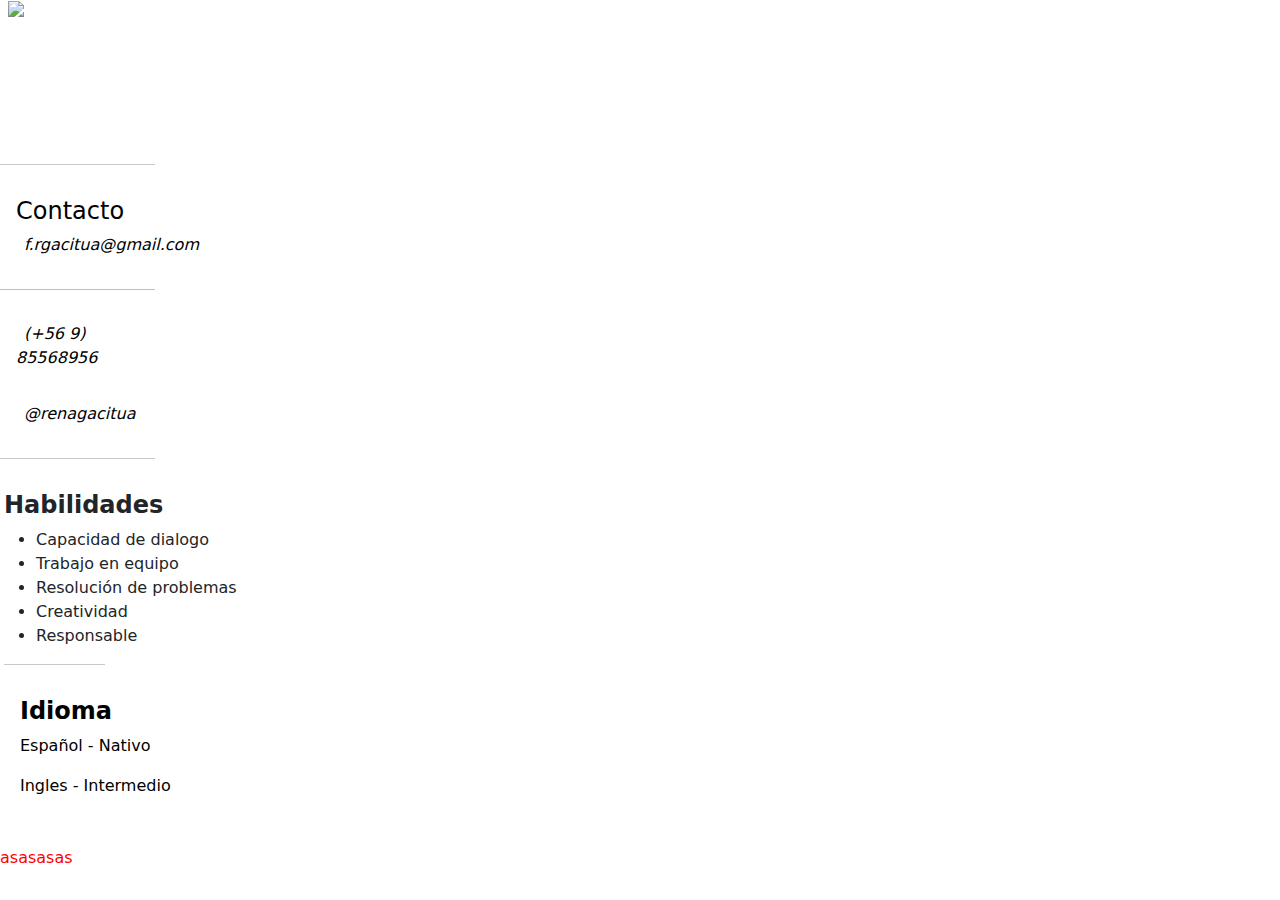
==== index.html @ d665acf7 "parte de la izquierda" ====
<!DOCTYPE html>
<html lang="en">
<head>
    <meta charset="UTF-8">
    <meta name="viewport" content="width=device-width, initial-scale=1.0">
    <title>tarea</title>
    <link rel="stylesheet" href="../assets/css/styles.css">
    <link href="https://cdn.jsdelivr.net/npm/bootstrap@5.3.3/dist/css/bootstrap.min.css" rel="stylesheet" integrity="sha384-QWTKZyjpPEjISv5WaRU9OFeRpok6YctnYmDr5pNlyT2bRjXh0JMhjY6hW+ALEwIH" crossorigin="anonymous">

</head>
<body>

    
    <main>
        <div class="padre">
            <div class="row align-items-start">
              <div class="col-lg-4 col-12" id="datos-personales">
                <div class="inicio text-white text-center">
                  <img
                    src="./assets/img/foto-curriculum.png"
                    id="foto"
                    alt="foto-curriculum"
                  />
                  <h3 class="fw-bold">Favianna Gacitúa</h3>
                  <p>Comunicador Audiovisual</p>
                    </div>
                    <hr>
                    <div class="contacto text-black">
                  <div class="p-3">
                    <h4>Contacto</h4>
                    <i class="fa-regular fa-envelope fs-6 p-2">
                      f.rgacitua@gmail.com</i
                    >
                  </div>
                  <hr>
                  
                  <div class="p-3">
                    <i class="fa-solid fa-phone fs-6 p-2 mr-3"> (+56 9) 85568956</i>
                  </div>
                  <div class="p-3">
                    <i class="fa-brands fa-instagram fs-6 p-2"> @renagacitua</i>
                  </div>
                        </div>
                        <hr>
                    </div>
                
                    <div class="p-3">
                  <h4 class="fw-bold">Habilidades</h4>
                  <ul>
                    <li>Capacidad de dialogo</li>
                    <li>Trabajo en equipo</li>
                    <li>Resolución de problemas</li>
                    <li>Creatividad</li>
                    <li>Responsable</li>
                  </ul>
                  <hr class="habdista">
                  <div class="p-3 text-black">
                    <h4 class="fw-bold">Idioma</h4>
                    <p>Español - Nativo</p>
                    <p>Ingles - Intermedio</p>
                  </div>
                </div>
                <div>
         </div>
        <div class="principal">
        <p>asasasas</p>
         </div>
    </main>




    <script src="https://cdn.jsdelivr.net/npm/bootstrap@5.1.3/dist/js/bootstrap.bundle.min.js"></script>
</body>
</html>
---- assets/css/styles.css ----
main{
display: flex;
flex-wrap: wrap;
    width: 100%;
}
.padre{
    width: 40%;
    display: flex;
    align-items: center;
    text-align:  left;
    flex-direction: column;

}
.principal{
    width: 60%;
    color: red;
    height: 40px;
}
.habdista{

    width: 20%;
}
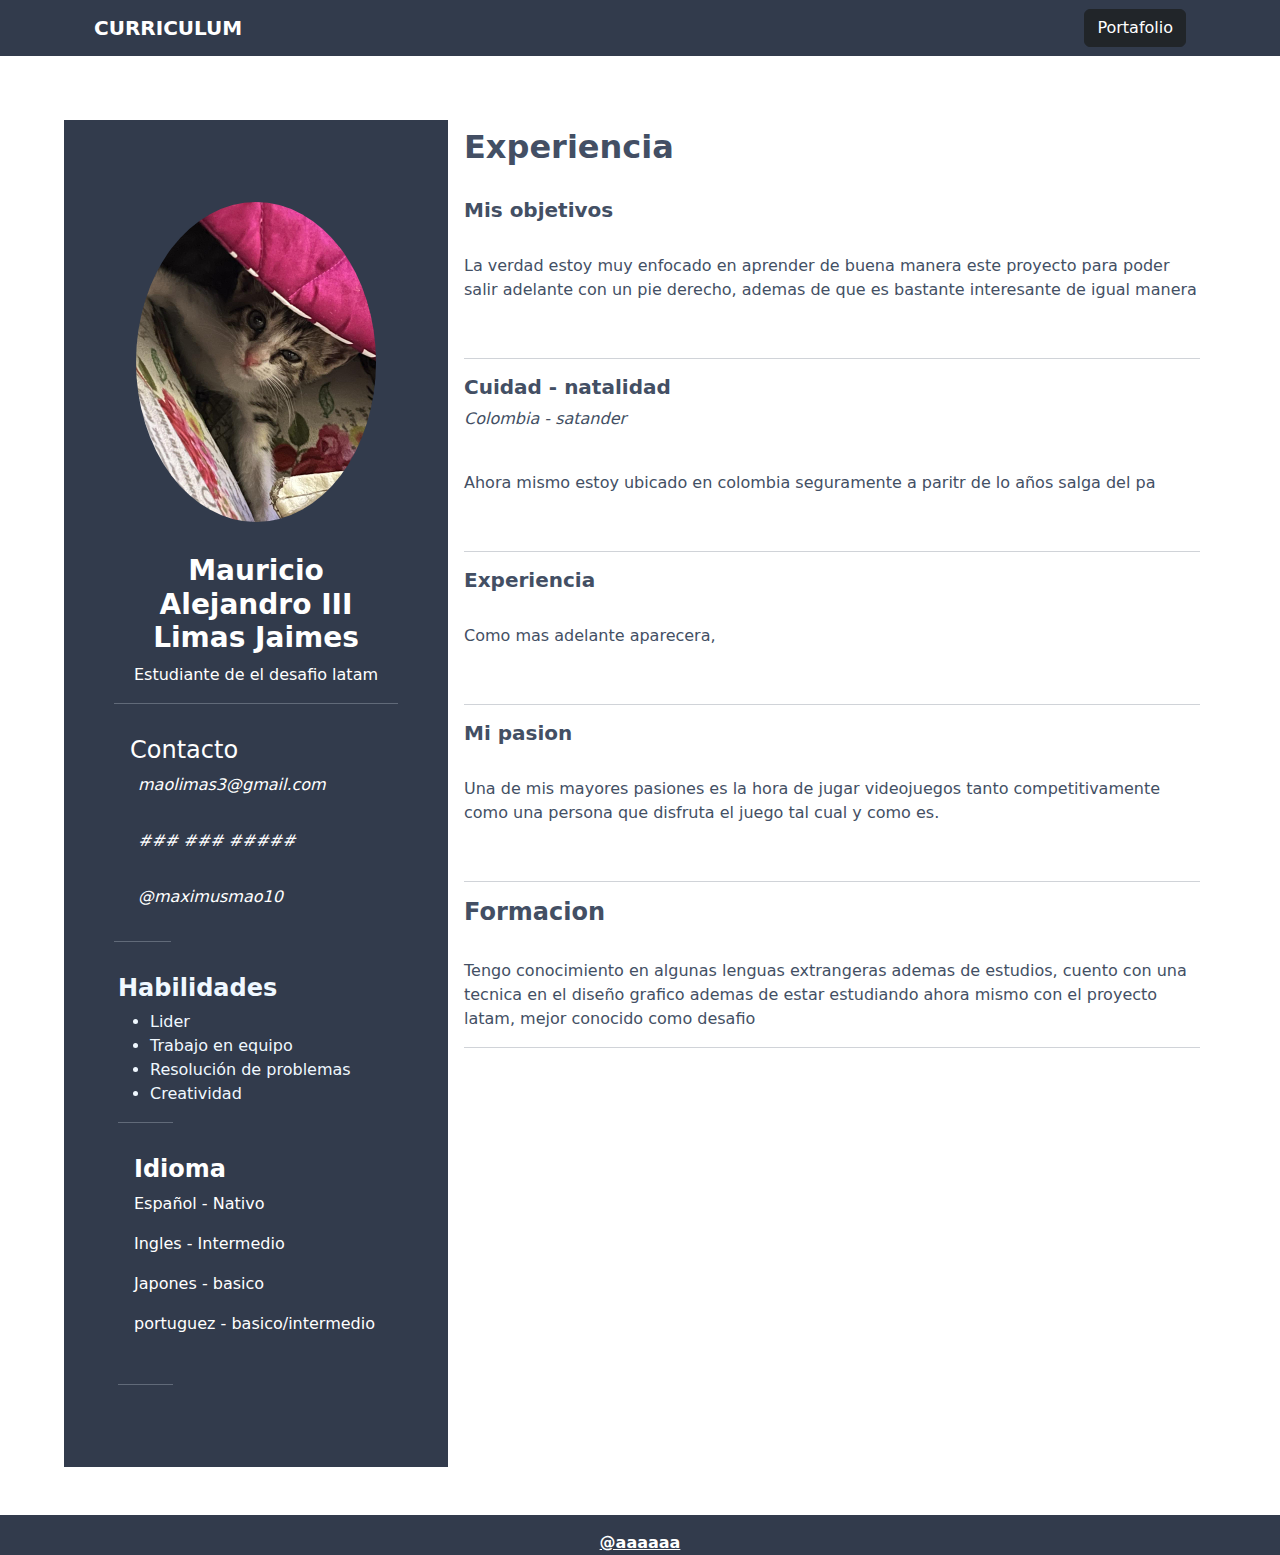
==== commit 3244654e: "final" ====
--- a/index.html
+++ b/index.html
@@ -9,64 +9,143 @@
 
 </head>
 <body>
+  <header>
+    <div class="container">
+      <nav class="navbar navbar-expand-lg">
+        <div class="container-fluid">
+          <a class="navbar-brand text-white fw-bold" href="#">CURRICULUM</a>
+          <a href="./portafoli.html" class="nav-link"><button class="btn btn-dark">Portafolio</button></a> 
+        </div>
+      </nav>
+    </div>
+  </header>
 
     
-    <main>
-        <div class="padre">
-            <div class="row align-items-start">
-              <div class="col-lg-4 col-12" id="datos-personales">
-                <div class="inicio text-white text-center">
-                  <img
-                    src="./assets/img/foto-curriculum.png"
+  <main>
+     <div class="padre">
+        <div class="row align-items-start">
+            <div class="" id="datos-personales">
+              <div class="inicio text-white text-center">
+                 <img
+                    src="./assets/imagenes/1e496bf1-8599-43df-ad95-a5172dfd96ae.jpg"
                     id="foto"
                     alt="foto-curriculum"
                   />
-                  <h3 class="fw-bold">Favianna Gacitúa</h3>
-                  <p>Comunicador Audiovisual</p>
+                  <h3 class="fw-bold text-white">Mauricio Alejandro III Limas Jaimes</h3>
+                  <p class="text-white">Estudiante de el desafio latam</p>
                     </div>
                     <hr>
-                    <div class="contacto text-black">
+                    <div class="contacto text-white">
                   <div class="p-3">
                     <h4>Contacto</h4>
                     <i class="fa-regular fa-envelope fs-6 p-2">
-                      f.rgacitua@gmail.com</i
+                      maolimas3@gmail.com</i
                     >
                   </div>
-                  <hr>
+                  
                   
                   <div class="p-3">
-                    <i class="fa-solid fa-phone fs-6 p-2 mr-3"> (+56 9) 85568956</i>
+                    <i class="fa-solid fa-phone fs-6 p-2 mr-3"> ### ### #####</i>
                   </div>
                   <div class="p-3">
-                    <i class="fa-brands fa-instagram fs-6 p-2"> @renagacitua</i>
+                    <i class="fa-brands fa-instagram fs-6 p-2"> @maximusmao10</i>
                   </div>
                         </div>
-                        <hr>
-                    </div>
+                        <hr class="habdista">
+                    </div>            
                 
                     <div class="p-3">
                   <h4 class="fw-bold">Habilidades</h4>
                   <ul>
-                    <li>Capacidad de dialogo</li>
+                    <li>Lider</li>
                     <li>Trabajo en equipo</li>
                     <li>Resolución de problemas</li>
                     <li>Creatividad</li>
-                    <li>Responsable</li>
+                    
                   </ul>
                   <hr class="habdista">
-                  <div class="p-3 text-black">
+                  <div class="p-3 text-white">
                     <h4 class="fw-bold">Idioma</h4>
                     <p>Español - Nativo</p>
                     <p>Ingles - Intermedio</p>
+                    <p>Japones - basico</p>  
+                    <p>portuguez - basico/intermedio</p>
                   </div>
+                  <hr class="habdista">
                 </div>
                 <div>
          </div>
-        <div class="principal">
-        <p>asasasas</p>
-         </div>
+       </div>
+      </div>
+      <div class="right">
+        <div class="Experiencia">
+          <div class="p-3 pt-2">
+            <h2 class="fw-bold">Experiencia</h2>
+            <br />
+            <h5 class="fw-bold">Mis objetivos</h5>
+            <p>
+              <br />
+              La verdad estoy muy enfocado en aprender de buena manera este proyecto
+              para poder salir adelante con un pie derecho, ademas de que es bastante interesante
+              de igual manera
+            </p>
+            <br />
+            <hr>
+
+            <h5 class="fw-bold">Cuidad - natalidad </h5>
+            <p class="fw-lighter fst-italic">Colombia - satander </p>
+            <br />
+            <p>
+              Ahora mismo estoy ubicado en colombia seguramente a paritr de lo años salga del pa
+            </p>
+            <br />
+            <hr>
+            <h5 class="fw-bold">Experiencia</h5>
+              
+            
+            <br />
+            <p>
+              Como mas adelante aparecera,
+            </p>
+            <br />
+            <hr>
+            <h5 class="fw-bold">Mi pasion</h5>
+           
+           
+            <br />
+            <p>
+             Una de mis mayores pasiones es la hora de jugar videojuegos tanto competitivamente como una persona que disfruta el juego tal cual y como es.
+            </p>
+            <br />
+            <hr>
+            <h4 class="fw-bold">Formacion</h4>
+            
+            <br />
+            <p>
+              Tengo conocimiento en algunas lenguas extrangeras ademas de estudios, cuento con una tecnica en el diseño grafico ademas de estar estudiando ahora mismo con el proyecto latam, mejor conocido como desafio 
+            </p>
+            <hr>
+          </div>
+        </div>
+      </div>
+    </div>
+  </div>
     </main>
 
+    <section>
+
+
+    </section>
+
+    <footer>
+      <div class="footer pt-3 mt-5">
+        <a
+          href="#"
+          class="text-white fw-bold"
+          >@aaaaaa</a
+        >
+      </div>
+    </footer>
 
 
 
--- a/assets/css/styles.css
+++ b/assets/css/styles.css
@@ -1,22 +1,60 @@
+header{
+    background-color: rgb(50, 59, 76);;
+    height: 56px;
+    padding-bottom: 1rem;
+
+}
+
 main{
 display: flex;
 flex-wrap: wrap;
     width: 100%;
+    margin-left: 5%;
+    margin-right: 5%;
+    margin-top: 5%;
 }
 .padre{
-    width: 40%;
+    width: 30%;
     display: flex;
     align-items: center;
     text-align:  left;
     flex-direction: column;
+    background-color: rgb(50, 59, 76);
+    flex-direction:column ;
+    color: aliceblue; 
+    padding: 50px 50px;
 
 }
-.principal{
+.right{
     width: 60%;
-    color: red;
-    height: 40px;
+    display: flex;
+    color: rgb(67, 79, 100);;
+    
+    float: right;
 }
 .habdista{
 
     width: 20%;
+}
+#foto{
+
+    width: 15rem;
+    height: 20rem;
+    display: flex;
+    align-items: center;
+    margin: auto;
+    margin-top: 2rem;
+    margin-bottom: 2rem;
+    overflow: hidden;
+    border-radius: 60%;
+}
+
+
+footer {
+    background-color: rgb(50, 59, 76);;
+
+    
+   
+    text-align: center;
+
 }